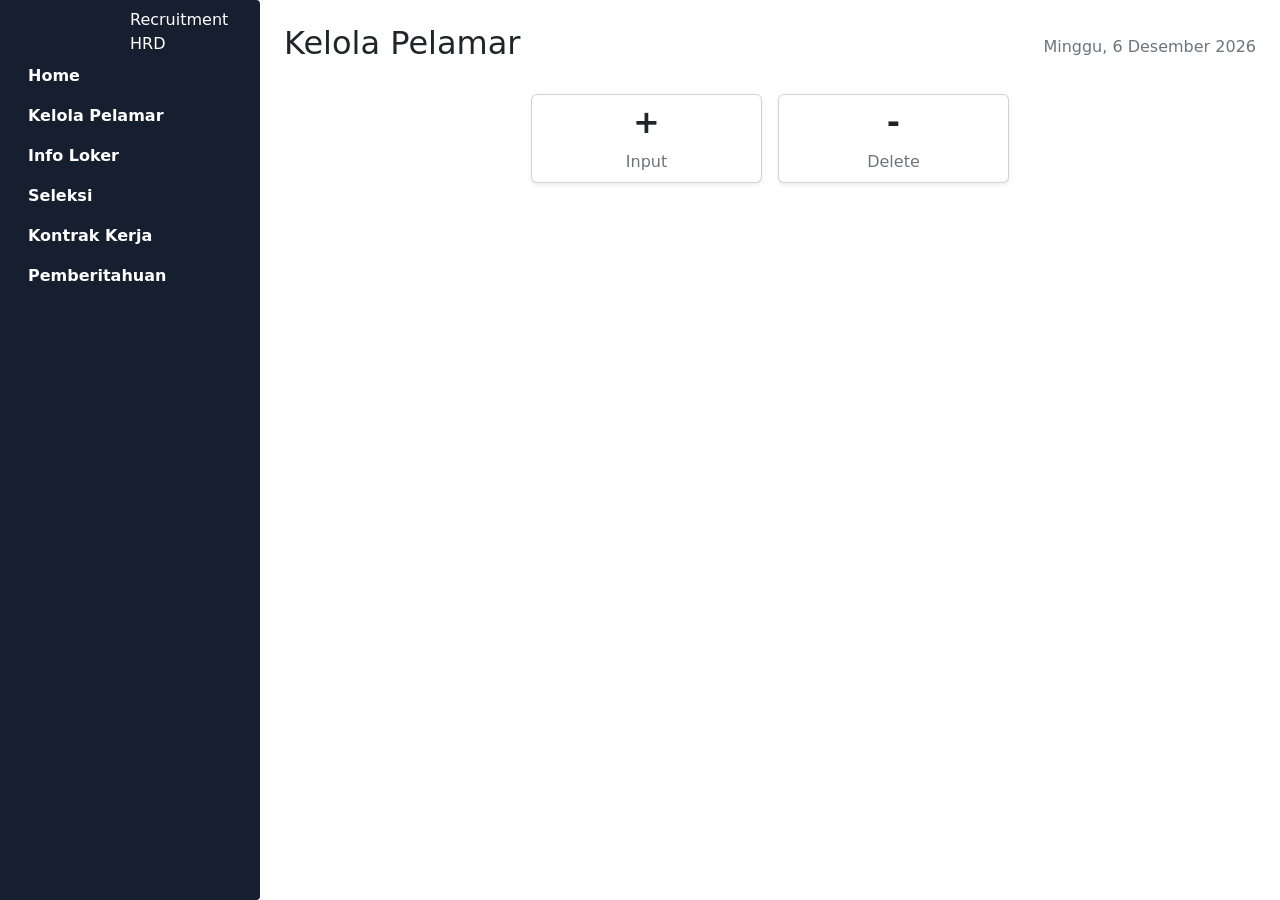
==== Kelola Pelamar.html @ f4e9a874 "Add files via upload" ====
<!DOCTYPE html>
<html lang="en">

<head>
    <meta charset="UTF-8">
    <meta name="viewport" content="width=device-width, initial-scale=1.0">
    <title>Perekrutan Karyawan</title>
    <link href="https://cdn.jsdelivr.net/npm/bootstrap@5.3.8/dist/css/bootstrap.min.css" rel="stylesheet"
        integrity="sha384-sRIl4kxILFvY47J16cr9ZwB07vP4J8+LH7qKQnuqkuIAvNWLzeN8tE5YBujZqJLB" crossorigin="anonymous">
    <link rel="stylesheet" href="css.css">
    <link rel="preconnect" href="https://fonts.googleapis.com">
    <link rel="preconnect" href="https://fonts.gstatic.com" crossorigin>
    <link href="https://fonts.googleapis.com/css2?family=Rubik:ital,wght@0,300..900;1,300..900&display=swap"
        rel="stylesheet">


</head>

<body style="margin: 0px; padding: 0px; height: 100%; ">
    <div class="d-flex">
        <div class="borderr p-2 text-white" style="width: 260px; min-height: 100vh; background-color: #161f30;">
            <div class="container">
                <div class="row">
                    <div class="col d-flex p-0" style="width: 10%;"><img style="width: 50px;" src="img/community.svg"
                            alt="">
                    </div>
                    <div class="col">Recruitment HRD</div>
                </div>
                <div class="row p-2">
                    <div class="col"><a href="index.html" class="pth fw-bolder">Home</a></div>
                </div>
                <div class="row p-2">
                    <div class="col"><a href="Kelola Pelamar.html" class="pth fw-bolder">Kelola Pelamar</a></div>
                </div>
                <div class="row p-2">
                    <div class="col"><a href="Info Loker.html" class="pth fw-bolder">Info Loker</a></div>
                </div>
                <div class="row p-2">
                    <div class="col"><a href="Seleksi Pelamar.html" class="pth fw-bolder">Seleksi</a></div>
                </div>
                <div class="row p-2">
                    <div class="col"><a href="Kontrak Kerja.html" class="pth fw-bolder">Kontrak Kerja</a></div>
                </div>
                <div class="row p-2">
                    <div class="col"><a href="" class="pth fw-bolder">Pemberitahuan </a></div>
                </div>
            </div>
        </div>

        <!-- main body -->
        <main id="main-content" style="padding: 20px" class="flex-grow-1 p-4">

            <div>
                <div class="d-flex justify-content-between align-items-center">
                    <h2>Kelola Pelamar</h2>
                    <span id="tanggal" class="text-secondary"></span>
                </div>
            </div>

            <div class="row g-3 mt-2 flex-nowrap justify-content-center text-center">
                <div class="col-md-3">
                    <div class="card shadow-sm p-2">
                        <a href="#forminputcontainer"
                            class="stretched-link text-decoration-none text-dark align-items-center"
                            data-bs-toggle="collapse" role="button" aria-expanded="false"
                            aria-controls="forminputcontainer">
                            <h2 class="fw-bold">+</h2>
                            <p class="mb-0 text-secondary">Input</p>
                        </a>
                    </div>
                </div>

                <div class="col-md-3">
                    <div class="card shadow-sm p-2">
                        <a href="#formdelete" class="stretched-link text-decoration-none text-dark align-items-center"
                            data-bs-toggle="collapse" role="button" aria-expanded="false" aria-controls="formdelete">
                            <h2 class="fw-bold">-</h2>
                            <p class="mb-0 text-secondary">Delete</p>
                        </a>
                    </div>
                </div>
            </div>
            <!-- form input -->
            <div class="collapse" id="forminputcontainer" data-bs-parent="#main-content">
                <form action="" method="post" enctype="multipart/form-data">
                    <div class="mb-3">
                        <label for="formfoto" class="form-label">Upload Foto</label>
                        <input class="form-control" type="file" id="formfoto" required>
                    </div>
                    <div class="mb-3">
                        <label for="form-nama" class="form-label">Nama</label>
                        <input type="text" class="form-control" id="form-nama" placeholder="Masukkan Nama" required>
                    </div>
                    <div class="mb-3">
                        <label for="form-posisi" class="form-label">Posisi</label>
                        <input type="text" class="form-control" id="form-posisi" placeholder="Masukkan Posisi" required>
                    </div>
                    <div class="mb-3">
                        <label for="form-email" class="form-label">Email</label>
                        <input type="email" class="form-control" id="form-email" placeholder="Masukkan Email" required>
                    </div>
                    <div class="mb-3">
                        <label for="form-alamat" class="form-label">Alamat</label>
                        <input type="text" class="form-control" id="form-alamat" placeholder="Masukkan Alamat" required>
                    </div>
                    <div class="mb-3">
                        <label for="formFile" class="form-label">Upload CV</label>
                        <input class="form-control" type="file" id="formFile" required>
                    </div>
                    <div class="col-12 mt-4 text-end">
                        <button type="button" class="btn btn-secondary me-2" data-bs-toggle="collapse"
                            data-bs-target="#forminputcontainer">Batal</button>
                        <button type="submit" class="btn btn-primary">Submit</button>
                    </div>

                </form>
            </div>

            <!-- form delete -->
            <div class="collapse" id="formdelete" data-bs-parent="#main-content">
                <div class="mt-4 p-4 border rounded bg-light shadow-sm">
                    <form action="" method="post">
                        <div class="mb-3">
                            <label for="pilihPelamar" class="form-label">Pilih Pelamar yang Ingin Dihapus:</label>
                            <select class="form-select" id="pilihPelamar" name="id_pelamar" required>
                                <option value="" selected disabled>-- Pilih Nama Pelamar --</option>
                                <option value="1">Budi Santoso - [Web Developer]</option>
                                <option value="2">Siti Aminah - [UI/UX Designer]</option>
                                <option value="3">Ahmad Fauzi - [Project Manager]</option>
                                <option value="4">Rini Wulandari - [HR Specialist]</option>
                                <option value="5">Bayu Wardana - [Data Analyst]</option>
                            </select>
                        </div>
                        <div class="col-12 mt-4 text-end">
                            <button type="button" class="btn btn-secondary me-2" data-bs-toggle="collapse"
                                data-bs-target="#formdelete">Batal</button>
                            <button type="submit" class="btn btn-primary">Submit</button>
                        </div>
                    </form>
                </div>
            </div>

        </main>
    </div>

    <!-- bottom bar -->
    <script src="https://cdn.jsdelivr.net/npm/bootstrap@5.3.8/dist/js/bootstrap.bundle.min.js"
        integrity="sha384-FKyoEForCGlyvwx9Hj09JcYn3nv7wiPVlz7YYwJrWVcXK/BmnVDxM+D2scQbITxI"
        crossorigin="anonymous"></script>
    <script>
        const hariIni = new Date();

        document.getElementById("tanggal").innerHTML =
            hariIni.toLocaleDateString('id-ID', {
                weekday: 'long',
                year: 'numeric',
                month: 'long',
                day: 'numeric'
            });
    </script>

</body>

</html>
---- css.css ----
.borderr {
    border-top-right-radius: 0.25rem;
    border-bottom-right-radius: 0.25rem;
}

.pth {
    color: white;
    text-decoration: none;
}
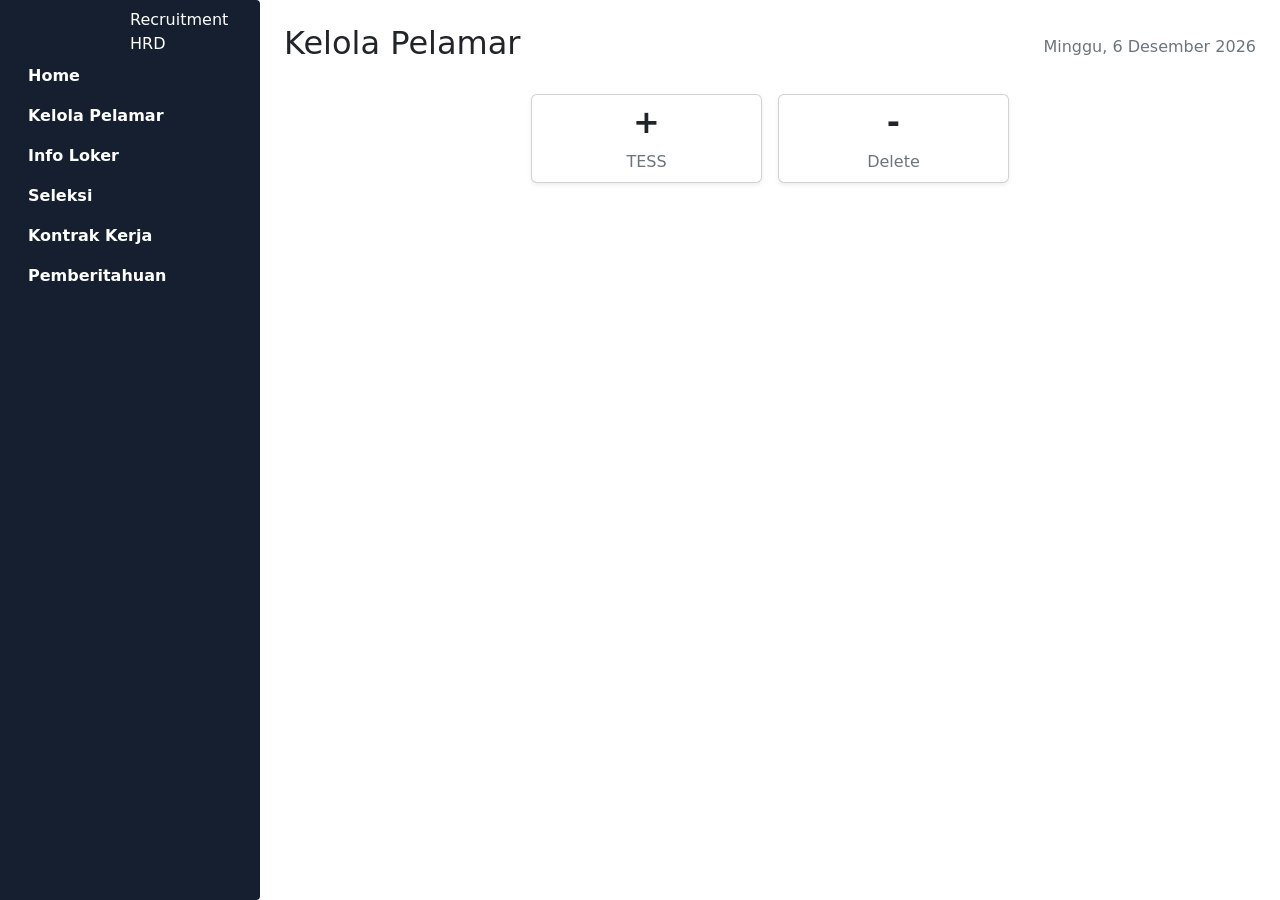
==== commit 1289e1a6: "Update Kelola Pelamar.html" ====
--- a/Kelola Pelamar.html
+++ b/Kelola Pelamar.html
@@ -65,7 +65,7 @@
                             data-bs-toggle="collapse" role="button" aria-expanded="false"
                             aria-controls="forminputcontainer">
                             <h2 class="fw-bold">+</h2>
-                            <p class="mb-0 text-secondary">Input</p>
+                            <p class="mb-0 text-secondary">TESS</p>
                         </a>
                     </div>
                 </div>
@@ -161,4 +161,4 @@
 
 </body>
 
-</html>+</html>
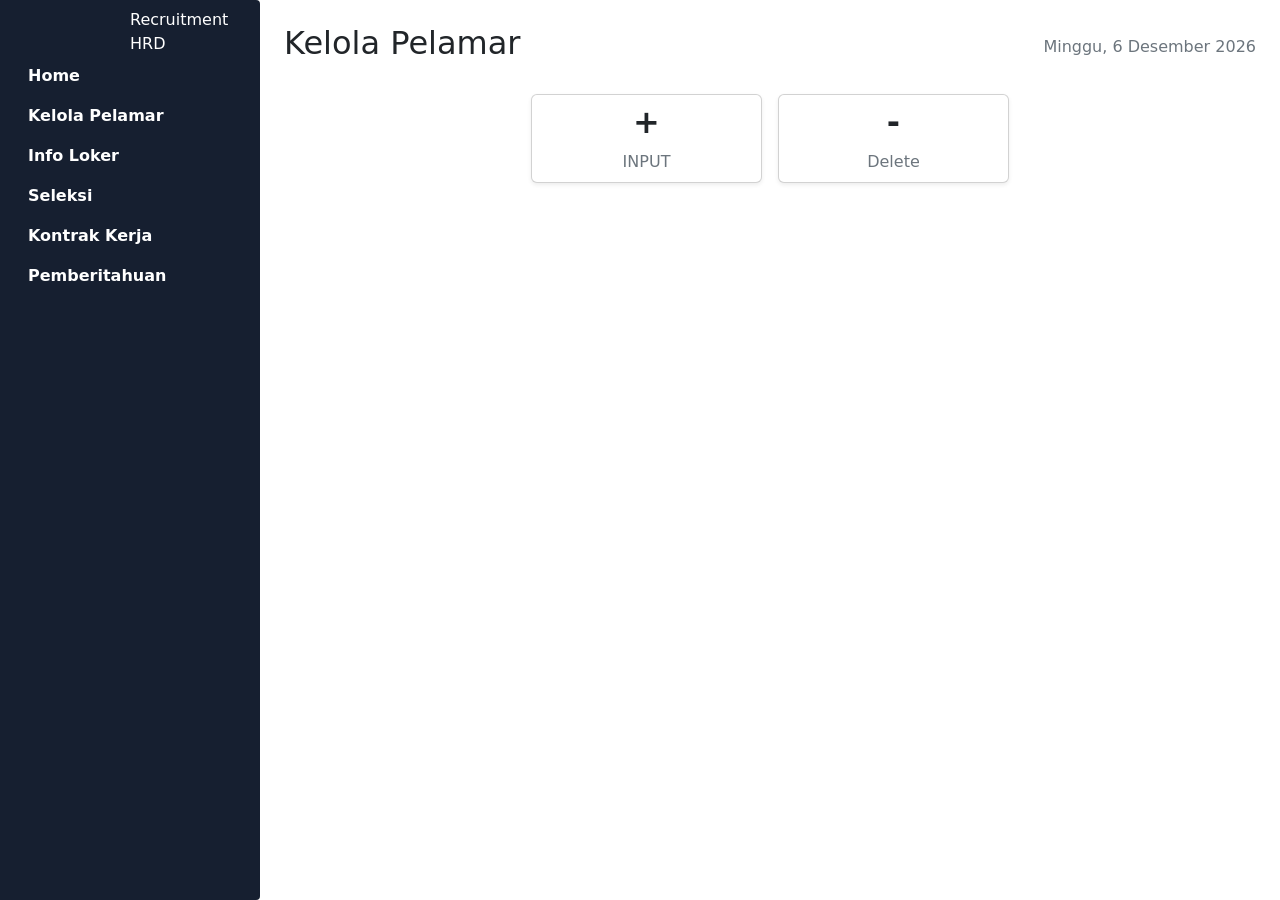
==== commit 248c6166: "Update Kelola Pelamar.html" ====
--- a/Kelola Pelamar.html
+++ b/Kelola Pelamar.html
@@ -65,7 +65,7 @@
                             data-bs-toggle="collapse" role="button" aria-expanded="false"
                             aria-controls="forminputcontainer">
                             <h2 class="fw-bold">+</h2>
-                            <p class="mb-0 text-secondary">TESS</p>
+                            <p class="mb-0 text-secondary">INPUT</p>
                         </a>
                     </div>
                 </div>
